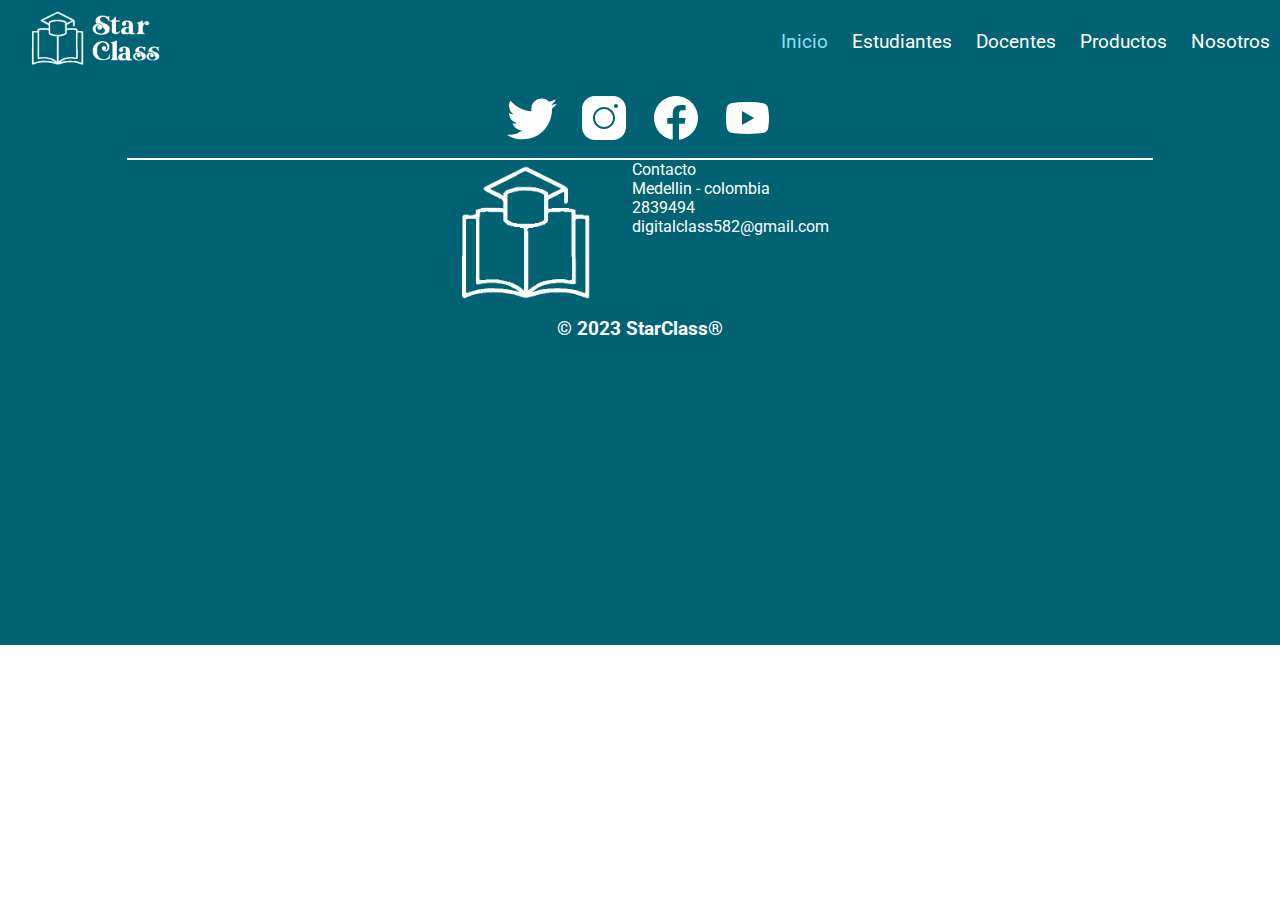
==== html/index.html @ 4fde65fc "cargue pagina" ====
<!DOCTYPE html>
<html lang="en">

<head>
    <meta charset="UTF-8">
    <meta name="viewport" content="width=device-width, initial-scale=1.0">
    <title>StarClass</title>
    <link rel="preconnect" href="https://fonts.googleapis.com">
    <link rel="preconnect" href="https://fonts.gstatic.com" crossorigin>
    <link href="https://fonts.googleapis.com/css2?family=IBM+Plex+Sans&family=Poppins&family=Roboto&display=swap" rel="stylesheet">
    <link rel="stylesheet" href="../css/inicio.css">
    <link rel="shortcut icon" href="../Assets/icons/logo2-removebg-preview.png" type="image/x-icon">
</head>

<body>
    <header>
        <nav>
            <ul>
                <div class="img-header">
                    <a href="./index.html"><img src="./../Assets/img-sobre-nosotros/logo.png" alt="logo-inicio"
                            width="130px"></a>
                </div>
                <div class="navegacion-header">
                    <a class="resaltar" href="./index.html">Inicio</a>
                    <a href="./estudiantes.html">Estudiantes</a>
                    <a href="./docentes.html">Docentes</a>
                    <a href="./productos.html">Productos</a>
                    <a href="./nosotros.html">Nosotros</a>
                </div>
            </ul>
        </nav>
    </header>
    <footer>
        <div class="redes-sociales">
            <a href="https://twitter.com/StarClass_SC"><img src="./../Assets/redes-sociales/twitter.svg" alt="twitter" ></a>
            <a href="https://www.instagram.com/sc_star_class/"><img src="./../Assets/redes-sociales/instagram.svg" alt="instagram"></a>
            <a href="https://www.facebook.com/profile.php?id=61550946113700"><img src="./../Assets/redes-sociales/facebook.svg" alt="facebook"></a>
            <a href="https://www.youtube.com/channel/UCLkk1Gv5xquiZDwzH_pwTvw"><img src="./../Assets/redes-sociales/youtube.svg" alt="youtube"></a>
        </div>
        <hr>
        <div class="contactos-sociales">
            <div class="logo-contacto">
                <a href="./index.html"><img src="./../Assets/img-sobre-nosotros/logo-alone.png" alt="logo" width="140px"></a>
            </div>
            <div class="contactos">
                <p>Contacto</p>
                <p>Medellin - colombia</p>
                <p>2839494</p>
                <p>digitalclass582@gmail.com</p>
            </div>
        </div>
        <h3>© 2023 StarClass®</h3>
        <iframe src="https://www.google.com/maps/embed?pb=!1m18!1m12!1m3!1d1182.2065842422699!2d-74.06815908779159!3d4.691051436752608!2m3!1f0!2f0!3f0!3m2!1i1024!2i768!4f13.1!3m3!1m2!1s0x8e3f9adc833b6e07%3A0x130e0d7c0fbdfeec!2sSTARS%20COLOMBIA%20*2A%20Academia%20de%20Actuaci%C3%B3n%20*2A%20Escuela%20de%20Actuaci%C3%B3n.!5e0!3m2!1sen!2sco!4v1700410311002!5m2!1sen!2sco" width="100%" height="300px" style="border:0;" allowfullscreen="" loading="lazy" referrerpolicy="no-referrer-when-downgrade"></iframe>
    </footer>
</body>

</html>
---- css/inicio.css ----
/*Header*/
*{
    padding: 0%;
    margin: 0%;
}
.navegacion-header .resaltar{
    color: #90e0ef;
}
body{
    font-family: 'IBM Plex Sans', sans-serif;
    font-family: 'Poppins', sans-serif;
    font-family: 'Roboto', sans-serif;
}
nav ul{
    background-color: #016274;
    display: flex;
    justify-content:space-between;
    align-items: center;
    height: 82px;
}
.img-header{
    margin-left: 25px;
}
.navegacion-header a{
    margin: 10px;
    color: white;
    text-decoration: none;
    font-size: 19px;
}
.navegacion-header a:hover{
    color: #90e0ef;
}
@media (max-width: 702px ) {
    nav ul{
        display: block;
        height: 300px;
    }
    .img-header{
        text-align: center;
    }
    .navegacion-header{
        display: flex;
        flex-direction: column;
        text-align: center;
        font-size: 23px;
    }
}
/* footer de la pagina */
.copyright{
    height: 50px;
    background-color: #016274;
    color: white;
}
footer{
    display: flex;
    flex-direction: column;
    align-items: center;
    background-color: #016274;
}
footer hr{
    border: 1px solid white;
    width: 80%;
}
.redes-sociales{
    display: flex;
    flex-direction: row;
}
.redes-sociales img{
    padding: 6px;
}
.redes-sociales img:hover{
    transition-duration: 0.29s;
    padding: 10px;
}
footer h3, img{
    margin: 5px;
    color: white;
}
footer h3:hover{
    color: #90e0ef;
    transition-duration: 0.55s;
}
footer .contactos-sociales{
    display: flex;
    gap: 30px;
    color: white;
}
@media (max-width:400px) {
    footer .contactos-sociales{
        display: flex;
        flex-direction: column;
        align-items: center;
    }
    .redes-sociales img{
        width: 50px;
    }
}
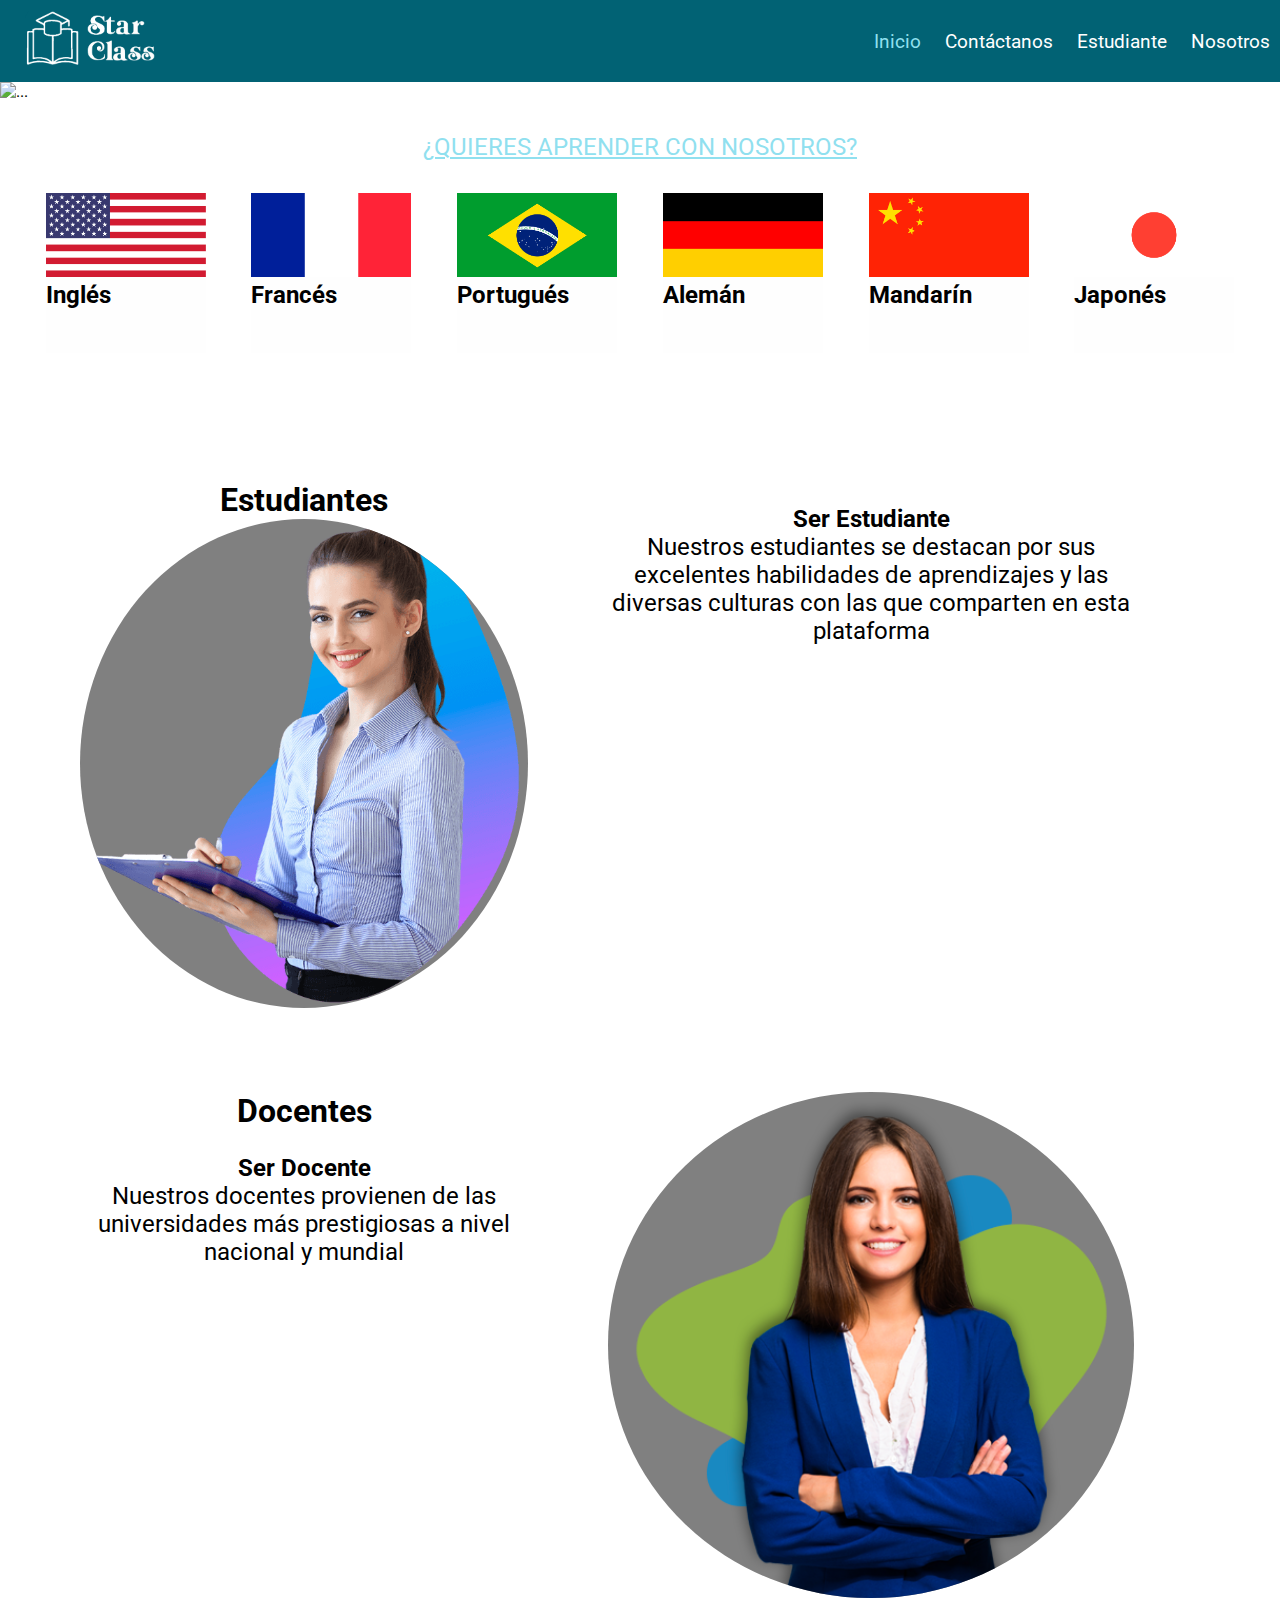
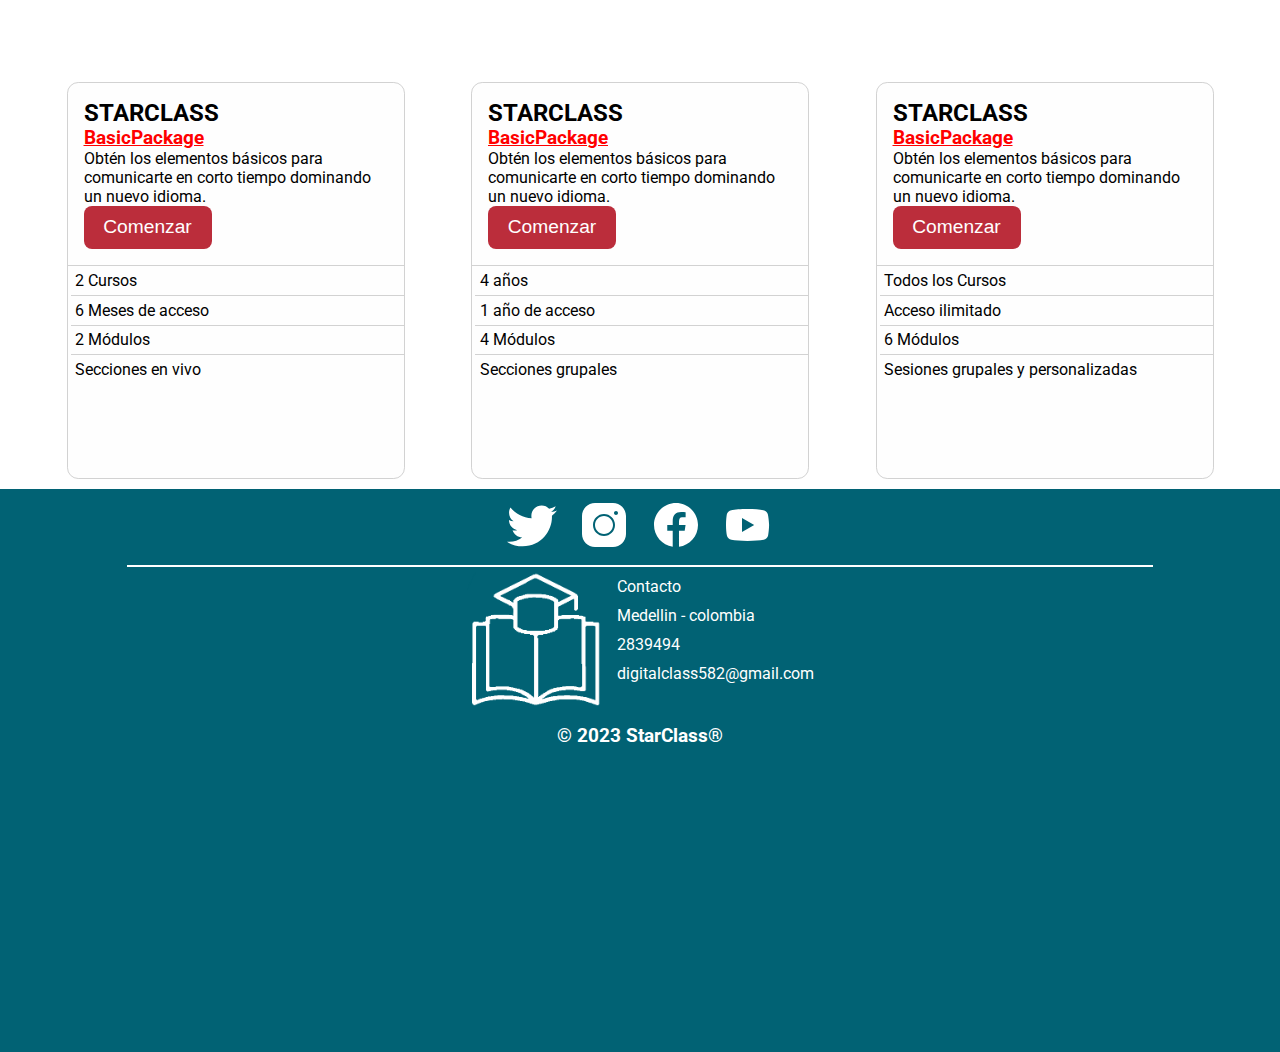
==== commit 5584411d: "cambio total de la pagina" ====
--- a/html/index.html
+++ b/html/index.html
@@ -22,14 +22,134 @@
                 </div>
                 <div class="navegacion-header">
                     <a class="resaltar" href="./index.html">Inicio</a>
-                    <a href="./estudiantes.html">Estudiantes</a>
-                    <a href="./docentes.html">Docentes</a>
-                    <a href="./productos.html">Productos</a>
+                    <a href="./estudiantes.html">Contáctanos</a>
+                    <a href="./docentes.html">Estudiante</a>
                     <a href="./nosotros.html">Nosotros</a>
                 </div>
             </ul>
         </nav>
     </header>
+    <main>
+        <div class="banner"> 
+            <img src="../Assets/img-estudiantes/Fondo-estudiantes-2.jpg" class="img_banner" alt="...">
+        </div>
+        <center>
+            <p class="parrafo"><a href="./estudiantes.html" class="link ">¿QUIERES APRENDER CON NOSOTROS?</a></p>
+        </center>
+        <div class="cards">
+            <div class="card">
+                <div class="card__img">
+                    <img class="card__imagen" src="../Assets/icons/Ingles.jpg" alt="">
+                    <h2>Inglés</h2>
+                </div>
+            </div>
+            <div class="card">
+                <div class="card__img">
+                    <img class="card__imagen" src="../Assets/icons/Francia.jpg" alt="">
+                    <h2>Francés</h2>
+                </div>
+            </div>
+            <div class="card">
+                <div class="card__img">
+                    <img class="card__imagen" src="../Assets/icons/Portugues.jpg" alt="">
+                    <h2>Portugués</h2>
+                </div>
+            </div>
+            <div class="card">
+                <div class="card__img">
+                    <img class="card__imagen" src="../Assets/icons/Aleman.jpg" alt="">
+                    <h2>Alemán</h2>
+                </div>
+            </div>
+            <div class="card">
+                <div class="card__img">
+                    <img class="card__imagen" src="../Assets/icons/Mandarín.jpg" alt="">
+                    <h2>Mandarín</h2>
+                </div>
+            </div>
+            <div class="card">
+                <div class="card__img">
+                    <img class="card__imagen" src="../Assets/icons/Japones.jpg" alt="">
+                    <h2>Japonés</h2>
+                </div>
+            </div>
+        </div>
+    </div>
+        <div class="contenedor_2">
+            <div class="cont_1">
+                <center><h1 class="card_titulo">Estudiantes</h1></center>
+                <div class="fila">
+                    <div class="img_banner2">
+                        <img src="../Assets/images/estudiante1.png" alt="" class="img__banner2">
+                    </div>
+                </div>
+            </div>
+            <div class="cont_2">
+                <h2 class="titulo_cont">Ser Estudiante</h2>
+                <p class="text">Nuestros estudiantes se destacan por sus excelentes habilidades de
+                    aprendizajes y las
+                    diversas
+                    culturas con las que comparten en esta plataforma</p>
+            </div>
+        </div>
+        <div class="contenedor_2">
+            <div class="cont_1">
+                <center><h1 class="card_titulo">Docentes</h1></center>
+                <div class="fila">
+                    <h2 class="titulo_cont">Ser Docente</h2>
+                    <p class="text">Nuestros docentes provienen de las universidades más prestigiosas a nivel nacional y
+                        mundial</p>
+                </div>
+            </div>
+            <div class="cont_2">
+                <img src="../Assets/images/cambridge (2).png" alt="" class="img__banner2">
+            </div>
+        </div>
+        <div class="cards2">
+            <div class="card2">
+                <div class="card_titulo_">
+                    <h2>STARCLASS</h2>
+                    <h3 class="sub_red">BasicPackage</h3>
+                    <p>Obtén los elementos básicos para comunicarte en corto tiempo dominando un nuevo idioma.</p>
+                    <button class="card__boton">Comenzar</button>
+                </div>
+                <div class="card__contenido">
+                    <h5 class="sub">2 Cursos</h5>
+                    <h5 class="sub">6 Meses de acceso</h5>
+                    <h5 class="sub">2 Módulos</h5>
+                    <h5 class="sub sub_border">Secciones en vivo</h5>
+                </div>
+            </div>
+            <div class="card2">
+                <div class="card_titulo_">
+                    <h2>STARCLASS</h2>
+                    <h3 class="sub_red">BasicPackage</h3>
+                    <p>Obtén los elementos básicos para comunicarte en corto tiempo dominando un nuevo idioma.</p>
+                    <button class="card__boton">Comenzar</button>
+                </div>
+                <div class="card__contenido">
+                    <h5 class="sub">4 años</h5>
+                    <h5 class="sub">1 año de acceso</h5>
+                    <h5 class="sub">4 Módulos</h5>
+                    <h5 class="sub sub_border">Secciones grupales</h5>
+                </div>
+            </div>
+            <div class="card2">
+                <div class="card_titulo_">
+                    <h2>STARCLASS</h2>
+                    <h3 class="sub_red">BasicPackage</h3>
+                    <p>Obtén los elementos básicos para comunicarte en corto tiempo dominando un nuevo idioma.</p>
+                    <button class="card__boton">Comenzar</button>
+                </div>
+                <div class="card__contenido">
+                    <h5 class="sub">Todos los Cursos</h5>
+                    <h5 class="sub">Acceso ilimitado</h5>
+                    <h5 class="sub">6 Módulos</h5>
+                    <h5 class="sub sub_border">Sesiones grupales y personalizadas</h5>
+                </div>
+            </div>
+        </div>
+    </main>
     <footer>
         <div class="redes-sociales">
             <a href="https://twitter.com/StarClass_SC"><img src="./../Assets/redes-sociales/twitter.svg" alt="twitter" ></a>
--- a/css/inicio.css
+++ b/css/inicio.css
@@ -30,21 +30,138 @@
 .navegacion-header a:hover{
     color: #90e0ef;
 }
-@media (max-width: 702px ) {
-    nav ul{
-        display: block;
-        height: 300px;
-    }
-    .img-header{
-        text-align: center;
-    }
-    .navegacion-header{
-        display: flex;
-        flex-direction: column;
-        text-align: center;
-        font-size: 23px;
-    }
-}
+
+/*Main*/
+.parrafo {
+    margin: 2rem;
+}
+.link{
+    color: #90e0ef;
+    font-size: 1.5rem;
+}
+.banner img{
+    width: 100%;
+}
+.cards{
+    height: 13rem;
+    display: flex;
+    flex-wrap: wrap;
+    overflow: hidden;
+    justify-content: space-evenly;
+}
+.card{
+    width: 10rem;
+    height: 10rem;
+    background-color: rgb(254, 254, 254);
+}
+.card__imagen{
+    width: 100%;
+}
+.card__titulo{
+    font-size: 1.2rem;
+    margin: 1rem;
+}
+.contenedor_2{
+    display: flex;
+    flex-direction: row;
+    margin: 5rem;
+}
+.cont_1{
+    width:40%;
+    margin-right: 5rem;
+}
+.cont_2{
+    width:47%;
+}
+.titulo_cont{
+    margin-top: 1.5rem;
+    text-align: center;
+}
+.text{
+    font-size: 1.5rem;
+    text-align: center;
+}
+.img__banner2{
+    width: 100%;
+    background-color: gray;
+    border-radius: 50%;
+}
+.cards2{
+    height: auto;
+    display: flex;
+    flex-wrap: wrap;
+    justify-content: space-evenly;
+    margin-bottom: 10px;
+}
+.card2{
+    width: 21rem;
+    height: 24.7rem;
+    background-color: rgb(254, 254, 254);
+    border: 1px solid #D2D2D2;
+    border-radius: 0.7rem;
+}
+.card__boton{
+    background-color:#BB2D3B;
+    color:white;
+    width: 8rem;
+    padding: 0.68rem;
+    border:none;
+    border-radius: 0.5rem;
+    font-size: 1.2rem;
+}
+.card_titulo_{
+    border-bottom:1px solid #D2D2D2;
+    padding: 1rem;
+}
+.sub_red{
+   text-decoration: underline;
+    color: red;
+}
+.sub{
+    margin-left: 0.2rem;
+    border-bottom:1px solid #D2D2D2;
+    padding: 0.3rem;
+    font-weight: normal;
+    font-size: 1rem;
+}
+.sub_border{
+    border-bottom: none;
+}
+
+@media (max-width:965px) {
+    .cards{
+        display: flex;
+        flex-direction: row;
+        height: 48rem;
+        justify-content: center;
+    }
+    .card{
+        width:18rem;
+        height: 13rem;
+    }
+    .cards2{
+        height: 80rem;
+        display: flex;
+        flex-direction: row;
+        justify-content: center;
+    }
+    .card2{
+        width: 30rem;
+    }
+    .contenedor_2{
+        display: flex;
+        flex-direction: column;
+        margin: 2rem;
+        align-items: center;
+    }
+    .text{
+        text-align:justify;
+    }
+}
+@media (max-width:710px) {
+
+}
+
 /* footer de la pagina */
 .copyright{
     height: 50px;
@@ -72,7 +189,7 @@
     transition-duration: 0.29s;
     padding: 10px;
 }
-footer h3, img{
+footer h3, footer img{
     margin: 5px;
     color: white;
 }
@@ -82,10 +199,68 @@
 }
 footer .contactos-sociales{
     display: flex;
-    gap: 30px;
-    color: white;
+    color: white;
+}
+footer .contactos p{
+    margin: 10px 5px
+}
+@media (max-width: 702px ) {
+    nav ul{
+        display: block;
+        height: 250px;
+    }
+    .img-header{
+        text-align: center;
+    }
+    .navegacion-header{
+        display: flex;
+        flex-direction: column;
+        text-align: center;
+        font-size: 23px;
+    }
+    .img_banner{
+        width: 100%;
+    }
+    .cards{
+        display: flex;
+        flex-direction: column;
+        height: 100%;
+        justify-content: center;
+        align-items: center;
+    }
+    .card{
+        width:10rem;
+        height: 10rem;
+    }
+    .cards2{
+        height: 80rem;
+        display: flex;
+        flex-direction: row;
+        justify-content: center;
+    }
+    .card2{
+        width: 30rem;
+    }
 }
 @media (max-width:400px) {
+    .contenedor_2{
+        display: flex;
+        flex-direction: column;
+    }
+    .cont_1{
+        width:80%;
+    }
+    .cont_2{
+        width:80%;
+    }
+    .titulo_cont{
+        margin-top: 1.5rem;
+        text-align: center;
+    }
+    .text{
+        font-size: 1rem;
+        text-align: center;
+    }
     footer .contactos-sociales{
         display: flex;
         flex-direction: column;
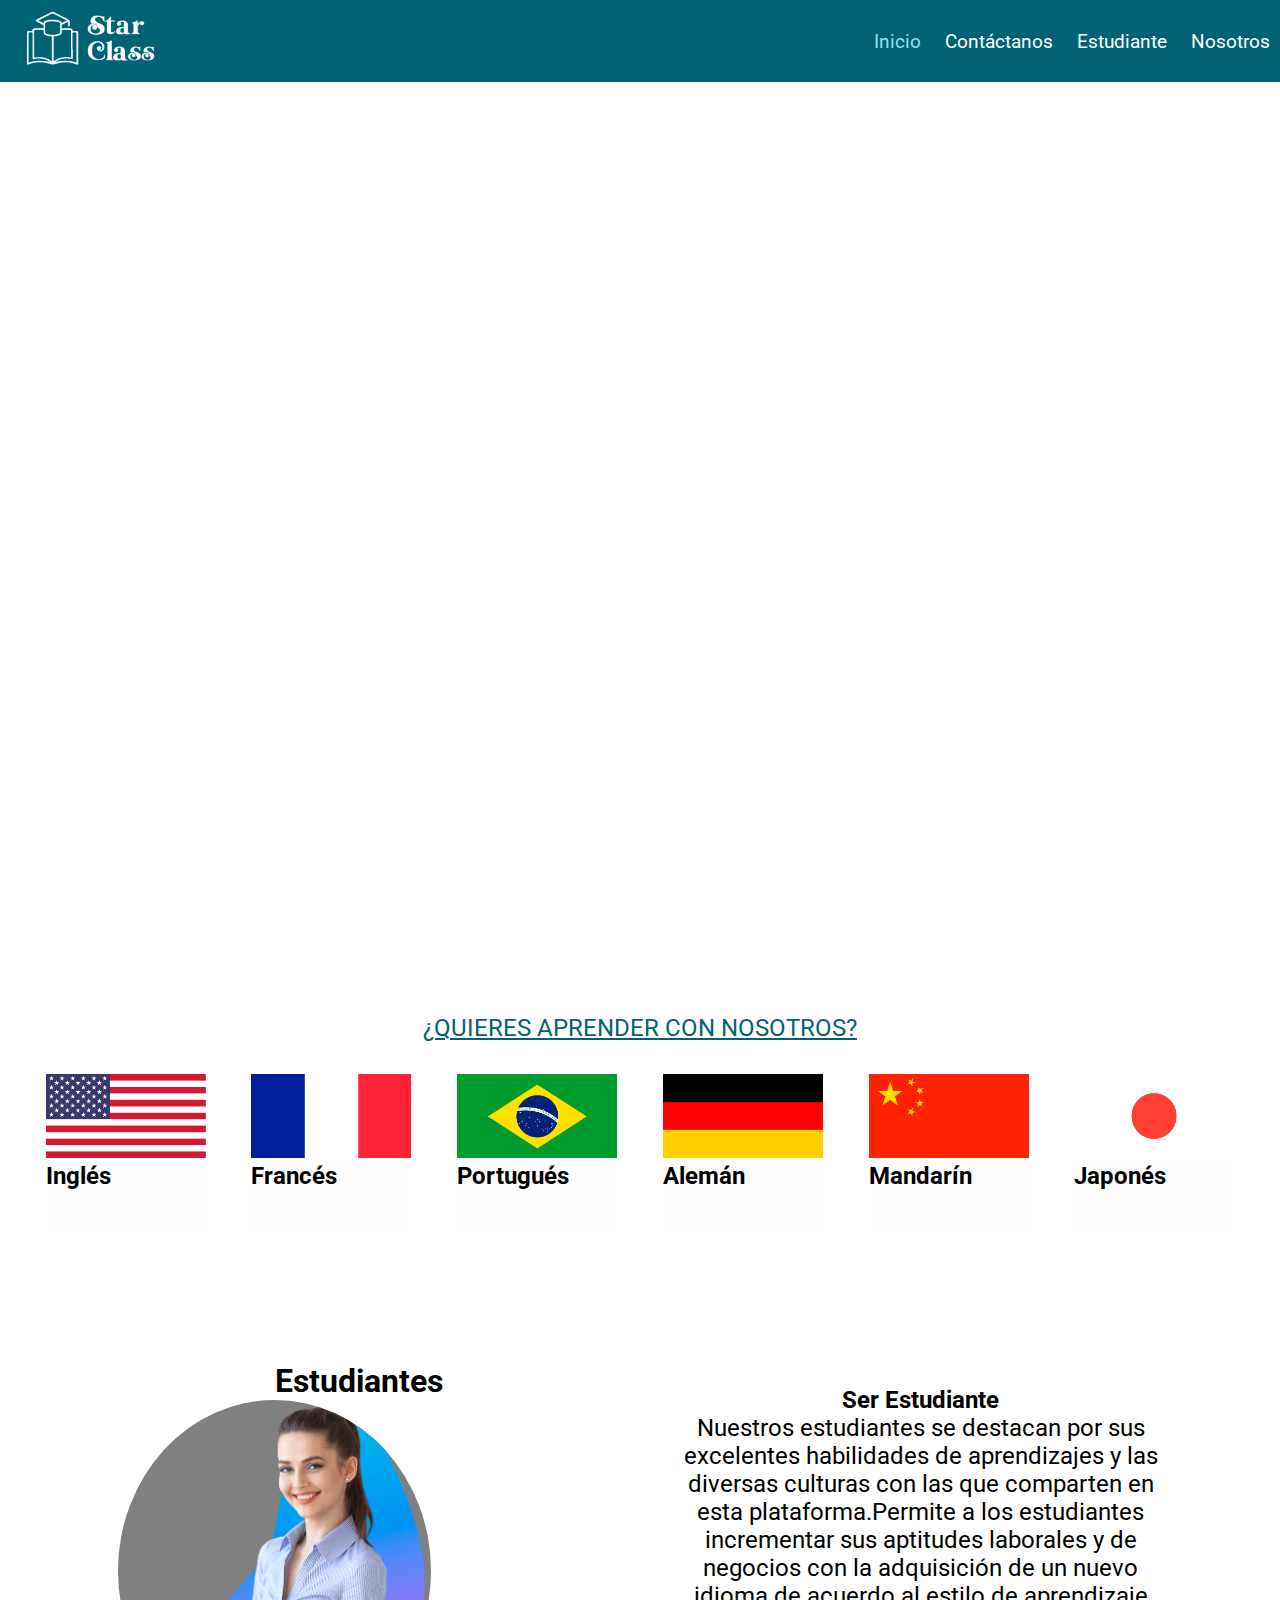
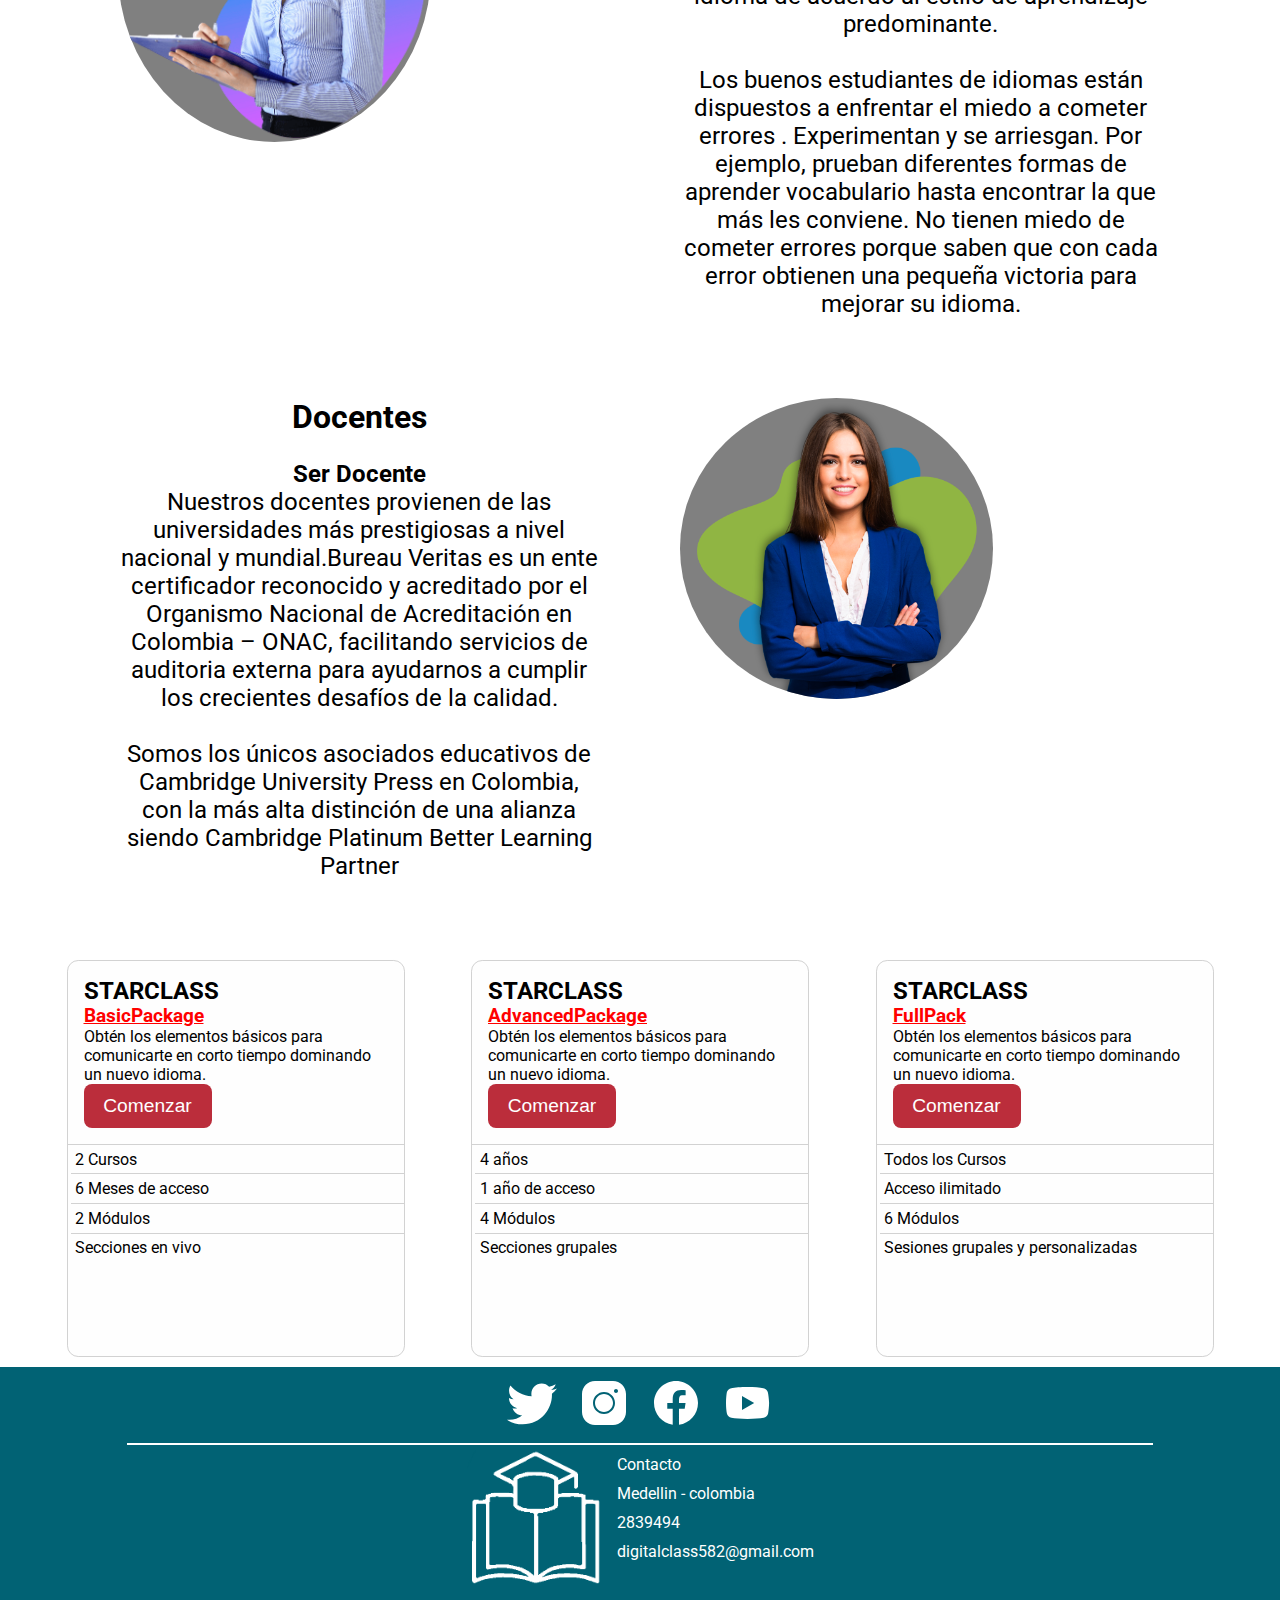
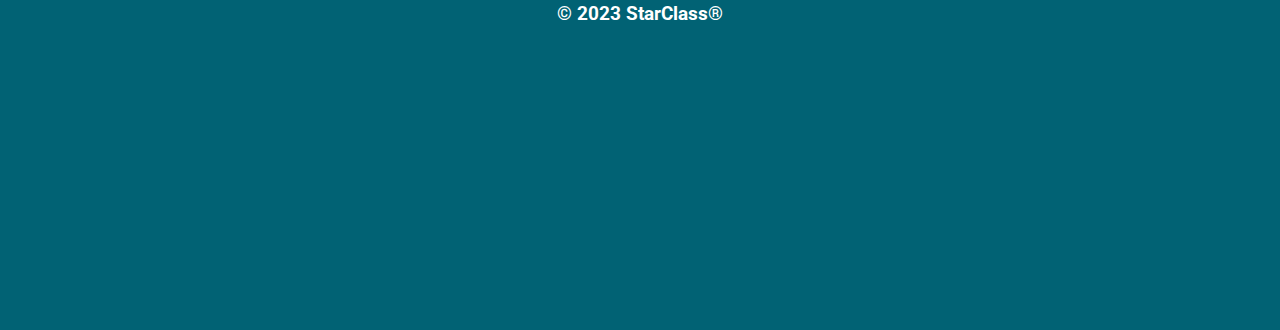
==== commit f44b92d9: "Modificaciones Solicitadas Teacher" ====
--- a/html/index.html
+++ b/html/index.html
@@ -31,7 +31,6 @@
     </header>
     <main>
         <div class="banner"> 
-            <img src="../Assets/img-estudiantes/Fondo-estudiantes-2.jpg" class="img_banner" alt="...">
         </div>
         <center>
             <p class="parrafo"><a href="./estudiantes.html" class="link ">¿QUIERES APRENDER CON NOSOTROS?</a></p>
@@ -89,7 +88,9 @@
                 <p class="text">Nuestros estudiantes se destacan por sus excelentes habilidades de
                     aprendizajes y las
                     diversas
-                    culturas con las que comparten en esta plataforma</p>
+                    culturas con las que comparten en esta plataforma.Permite a los estudiantes incrementar sus aptitudes laborales y de negocios con la adquisición de un nuevo idioma de acuerdo al estilo de aprendizaje predominante. <br><br>Los buenos estudiantes de idiomas están dispuestos a enfrentar el miedo a cometer errores . Experimentan y se arriesgan. Por ejemplo, prueban diferentes formas de aprender vocabulario hasta encontrar la que más les conviene. No tienen miedo de cometer errores porque saben que con cada error obtienen una pequeña victoria para mejorar su idioma.
+
+                </p>
             </div>
         </div>
         <div class="contenedor_2">
@@ -98,7 +99,7 @@
                 <div class="fila">
                     <h2 class="titulo_cont">Ser Docente</h2>
                     <p class="text">Nuestros docentes provienen de las universidades más prestigiosas a nivel nacional y
-                        mundial</p>
+                        mundial.Bureau Veritas es un ente certificador reconocido y acreditado por el Organismo Nacional de Acreditación en Colombia – ONAC, facilitando servicios de auditoria externa para ayudarnos a cumplir los crecientes desafíos de la calidad. <br><br>Somos los únicos asociados educativos de Cambridge University Press en Colombia, con la más alta distinción de una alianza siendo Cambridge Platinum Better Learning Partner</p>
                 </div>
             </div>
             <div class="cont_2">
@@ -123,7 +124,7 @@
             <div class="card2">
                 <div class="card_titulo_">
                     <h2>STARCLASS</h2>
-                    <h3 class="sub_red">BasicPackage</h3>
+                    <h3 class="sub_red">AdvancedPackage</h3>
                     <p>Obtén los elementos básicos para comunicarte en corto tiempo dominando un nuevo idioma.</p>
                     <button class="card__boton">Comenzar</button>
                 </div>
@@ -137,7 +138,7 @@
             <div class="card2">
                 <div class="card_titulo_">
                     <h2>STARCLASS</h2>
-                    <h3 class="sub_red">BasicPackage</h3>
+                    <h3 class="sub_red">FullPack</h3>
                     <p>Obtén los elementos básicos para comunicarte en corto tiempo dominando un nuevo idioma.</p>
                     <button class="card__boton">Comenzar</button>
                 </div>
--- a/css/inicio.css
+++ b/css/inicio.css
@@ -36,11 +36,15 @@
     margin: 2rem;
 }
 .link{
-    color: #90e0ef;
+    color: #016274;
     font-size: 1.5rem;
 }
-.banner img{
-    width: 100%;
+.banner{
+    background-image: url(./../Assets/img-estudiantes/Fondo-estudiantes-2.jpg);
+    background-position: center;
+    background-repeat: no-repeat;
+    background-size: cover;
+    height: 900px;
 }
 .cards{
     height: 13rem;
@@ -65,13 +69,15 @@
     display: flex;
     flex-direction: row;
     margin: 5rem;
+    justify-content: center;
+    
 }
 .cont_1{
-    width:40%;
+    width:43%;
     margin-right: 5rem;
 }
 .cont_2{
-    width:47%;
+    width:43%;
 }
 .titulo_cont{
     margin-top: 1.5rem;
@@ -82,7 +88,7 @@
     text-align: center;
 }
 .img__banner2{
-    width: 100%;
+    width: 65%;
     background-color: gray;
     border-radius: 50%;
 }
@@ -133,7 +139,7 @@
         display: flex;
         flex-direction: row;
         height: 48rem;
-        justify-content: center;
+        justify-content: space-evenly;
     }
     .card{
         width:18rem;
@@ -153,6 +159,7 @@
         flex-direction: column;
         margin: 2rem;
         align-items: center;
+        
     }
     .text{
         text-align:justify;
@@ -227,6 +234,7 @@
         height: 100%;
         justify-content: center;
         align-items: center;
+        justify-content: space-evenly;
     }
     .card{
         width:10rem;
